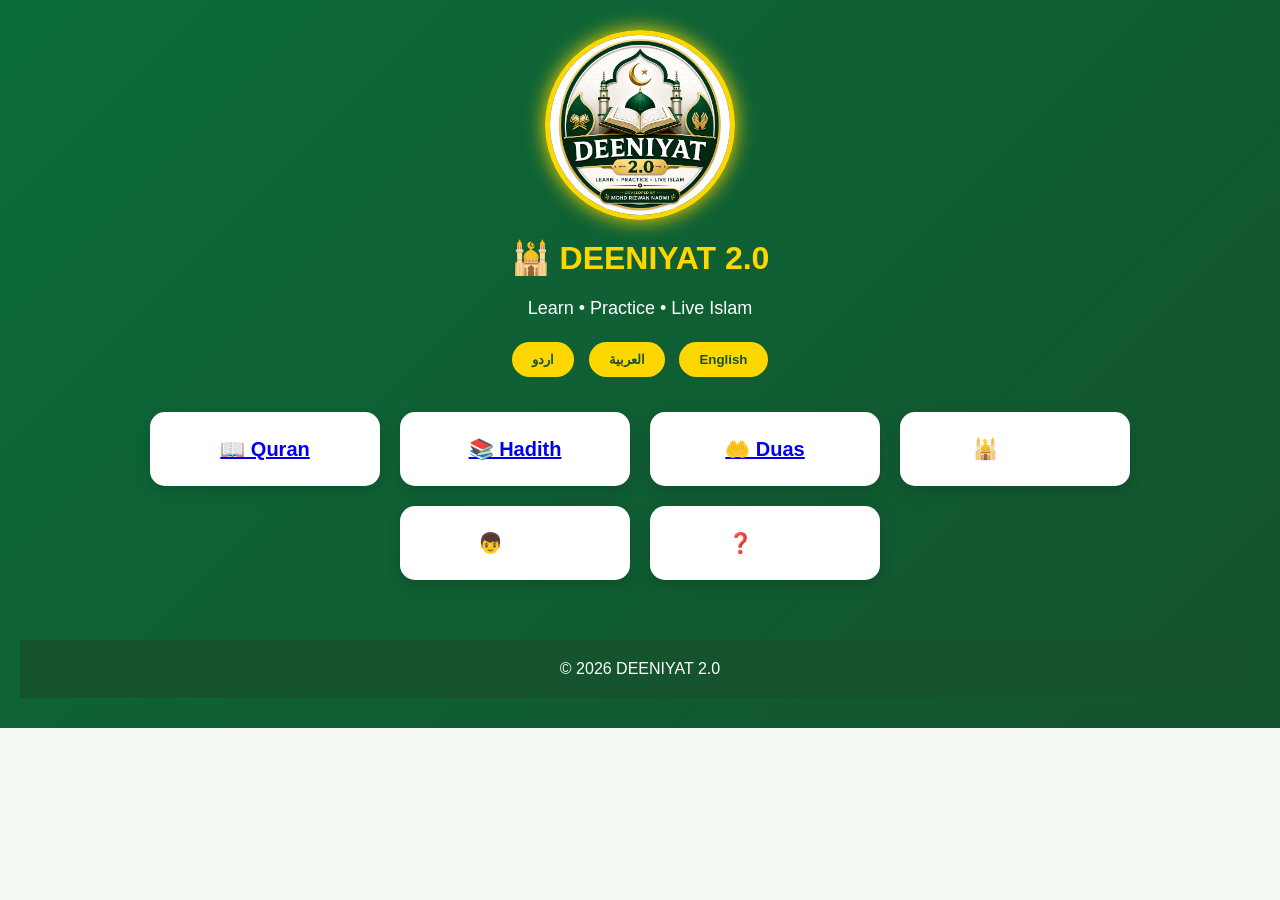
==== index.html @ b3bf6095 "Update index.html" ====
<!DOCTYPE html>
<html lang="en">
<head>
  <meta charset="UTF-8">
  <meta name="viewport" content="width=device-width, initial-scale=1.0">
  <title>DEENIYAT 2.0</title>
  <link rel="stylesheet" href="style.css">
</head>
<body>

<header>
  <img src="logo.png" alt="DEENIYAT Logo" class="logo">

  <h1>🕌 DEENIYAT 2.0</h1>

  <p>Learn • Practice • Live Islam</p>

  <div class="language">
    <button>اردو</button>
    <button>العربية</button>
    <button>English</button>
  </div>


  <section class="cards">
  <a href="quran.html" class="card">📖 Quran</a>
  <a href="hadith.html" class="card">📚 Hadith</a>
  <a href="duas.html" class="card">🤲 Duas</a>
  <div class="card">🕌 Salah</div>
  <div class="card">👦 Kids</div>
  <div class="card">❓ Quiz</div>

</section>

<footer>
  © 2026 DEENIYAT 2.0
</footer>

</body>
</html>
---- style.css ----
body{
    margin:0;
    padding:0;
    font-family:Arial,sans-serif;
    background:#f5f9f4;
    color:#1b4332;
    text-align:center;
}

header{
    background:linear-gradient(135deg,#0b6b3a,#14532d);
    color:white;
    padding:30px 20px;
}

.logo{
    width:180px;
    border-radius:50%;
    border:5px solid gold;
    box-shadow:0 0 20px gold;
}

h1{
    color:#FFD700;
    margin-top:15px;
}

p{
    font-size:18px;
}

.language button{
    background:gold;
    color:#14532d;
    border:none;
    padding:10px 20px;
    margin:5px;
    border-radius:25px;
    font-weight:bold;
    cursor:pointer;
}

.btn{
    display:inline-block;
    margin-top:20px;
    padding:15px 35px;
    background:gold;
    color:#14532d;
    text-decoration:none;
    border-radius:30px;
    font-weight:bold;
}

.cards{
    display:flex;
    flex-wrap:wrap;
    justify-content:center;
    gap:20px;
    padding:30px;
}

.card{
    width:180px;
    background:white;
    border-radius:15px;
    padding:25px;
    box-shadow:0 5px 15px rgba(0,0,0,.15);
    font-size:20px;
    font-weight:bold;
}

footer{
    background:#14532d;
    color:white;
    padding:20px;
    margin-top:30px;
}
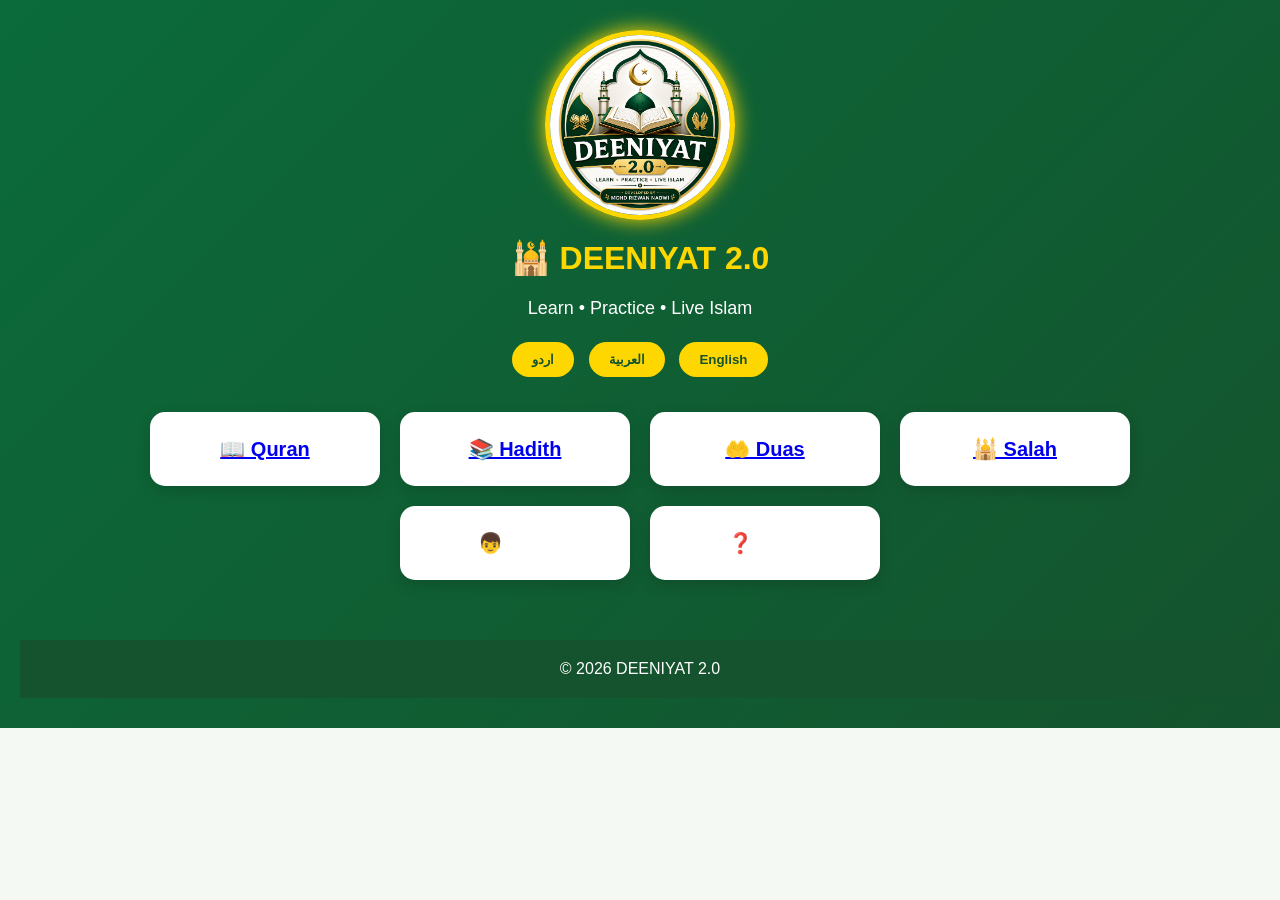
==== commit 431be0d9: "Update index.html" ====
--- a/index.html
+++ b/index.html
@@ -26,7 +26,7 @@
   <a href="quran.html" class="card">📖 Quran</a>
   <a href="hadith.html" class="card">📚 Hadith</a>
   <a href="duas.html" class="card">🤲 Duas</a>
-  <div class="card">🕌 Salah</div>
+  <a href="salah.html" class="card">🕌 Salah</a>
   <div class="card">👦 Kids</div>
   <div class="card">❓ Quiz</div>
 
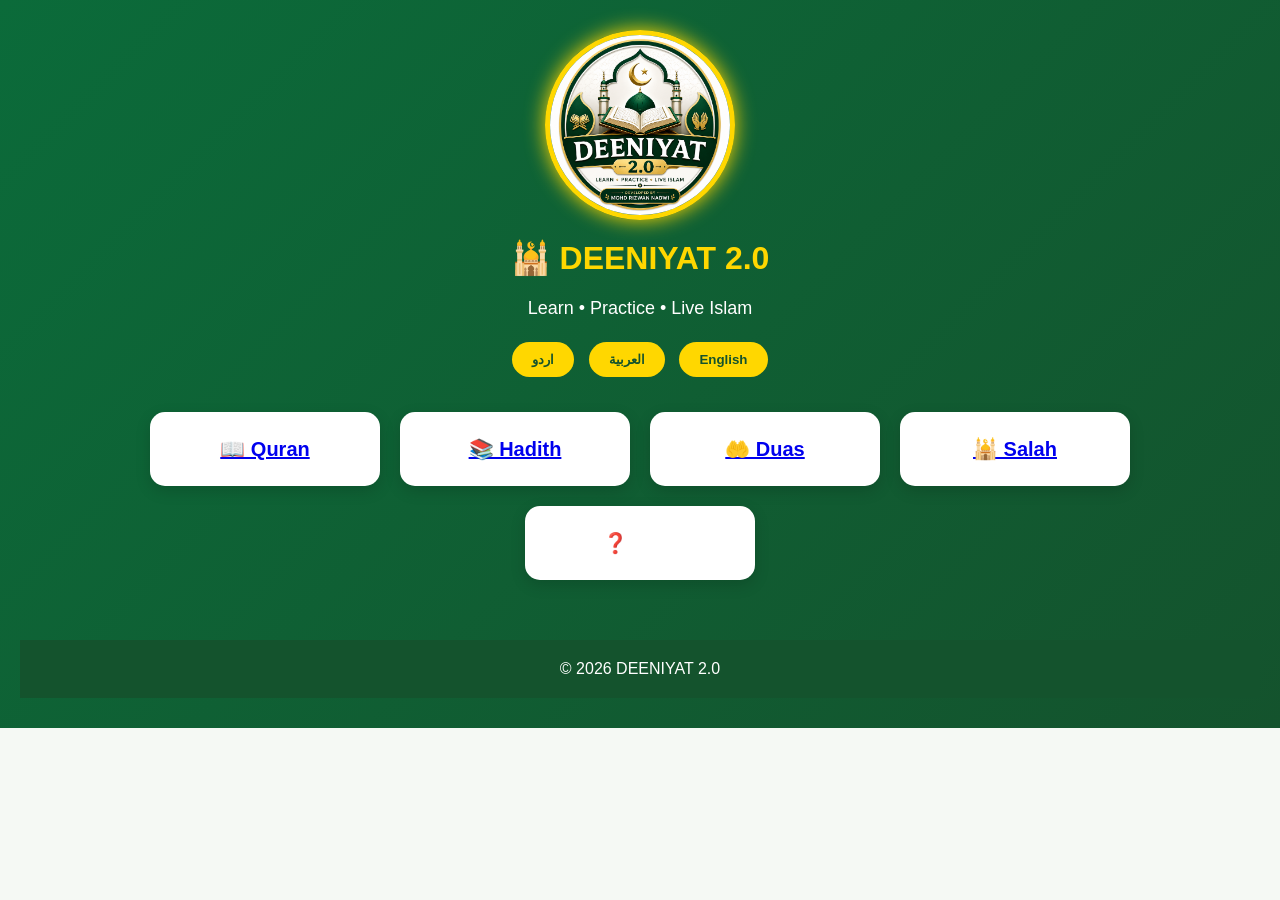
==== commit bf307e30: "Update index.html" ====
--- a/index.html
+++ b/index.html
@@ -27,7 +27,6 @@
   <a href="hadith.html" class="card">📚 Hadith</a>
   <a href="duas.html" class="card">🤲 Duas</a>
   <a href="salah.html" class="card">🕌 Salah</a>
-  <div class="card">👦 Kids</div>
   <div class="card">❓ Quiz</div>
 
 </section>
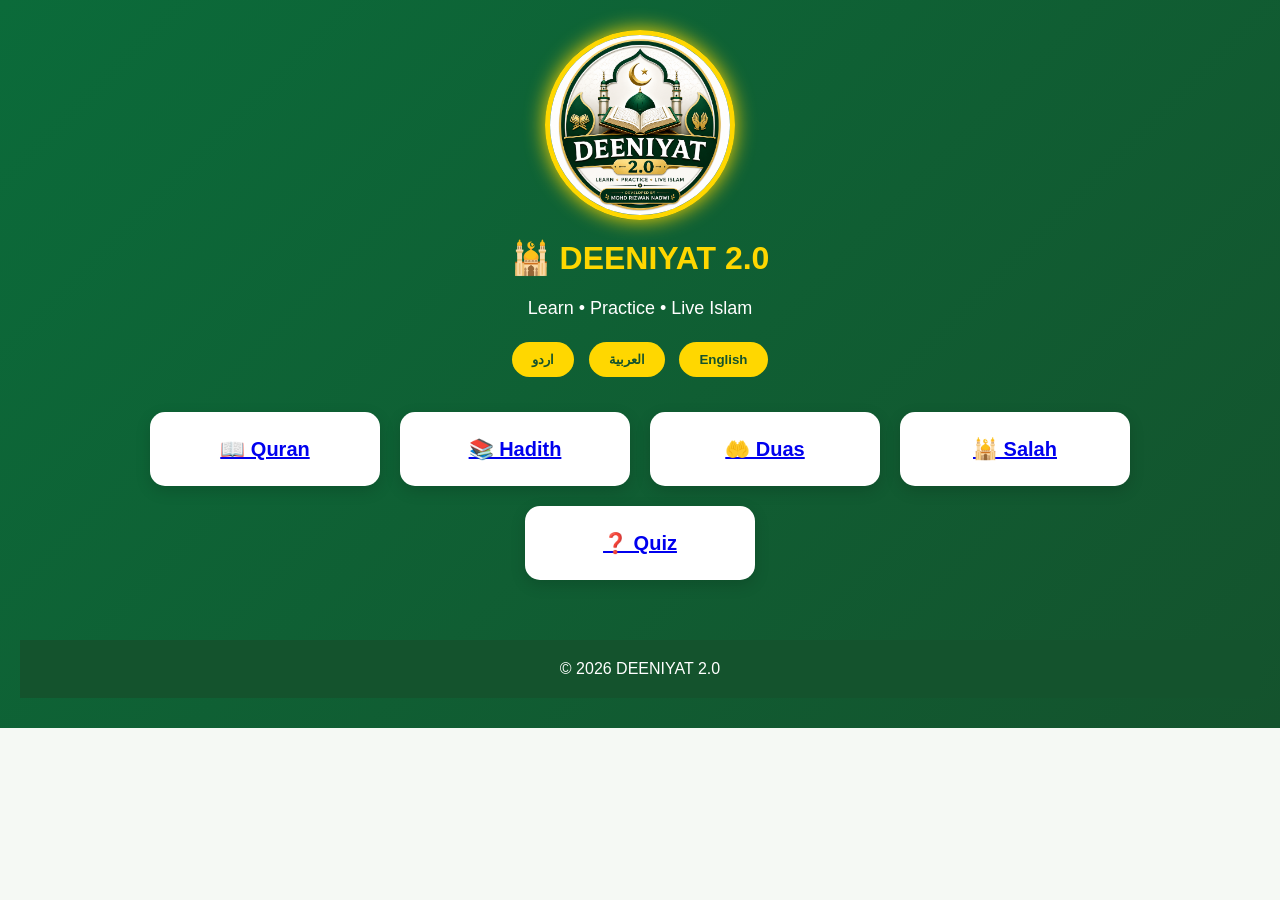
==== commit 9f2702f2: "Update index.html" ====
--- a/index.html
+++ b/index.html
@@ -27,7 +27,7 @@
   <a href="hadith.html" class="card">📚 Hadith</a>
   <a href="duas.html" class="card">🤲 Duas</a>
   <a href="salah.html" class="card">🕌 Salah</a>
-  <div class="card">❓ Quiz</div>
+  <a href="quiz.html"class="card">❓ Quiz</a>
 
 </section>
 
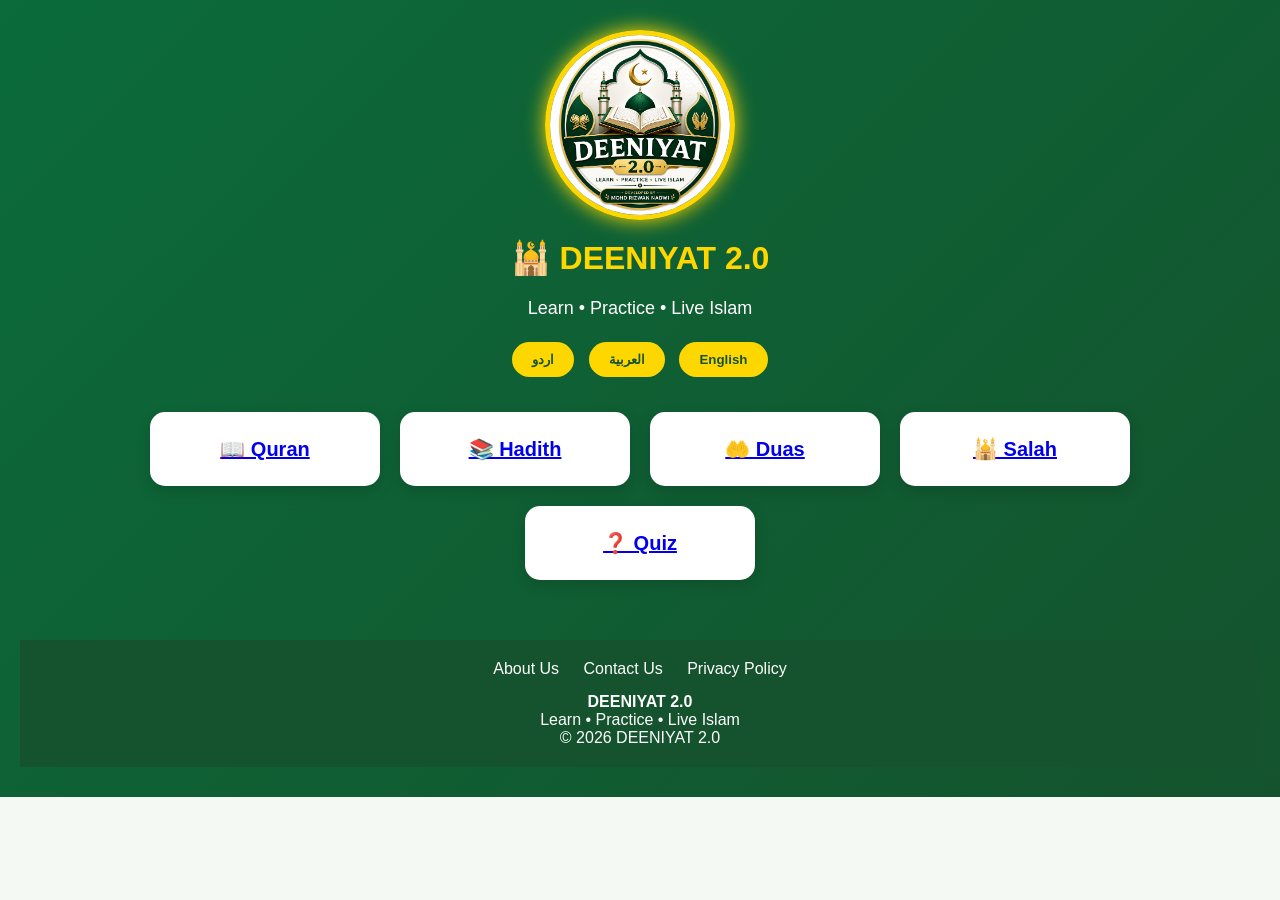
==== commit 7e26583e: "Update index.html" ====
--- a/index.html
+++ b/index.html
@@ -32,7 +32,34 @@
 </section>
 
 <footer>
-  © 2026 DEENIYAT 2.0
+
+    <div style="margin-bottom:15px;">
+        <a href="about.html"
+           style="color:white; margin:0 10px; text-decoration:none;">
+           About Us
+        </a>
+
+        <a href="contact.html"
+           style="color:white; margin:0 10px; text-decoration:none;">
+           Contact Us
+        </a>
+
+        <a href="privacy.html"
+           style="color:white; margin:0 10px; text-decoration:none;">
+           Privacy Policy
+        </a>
+    </div>
+
+    <strong>DEENIYAT 2.0</strong>
+
+    <br>
+
+    Learn • Practice • Live Islam
+
+    <br>
+
+    © 2026 DEENIYAT 2.0
+
 </footer>
 
 </body>
